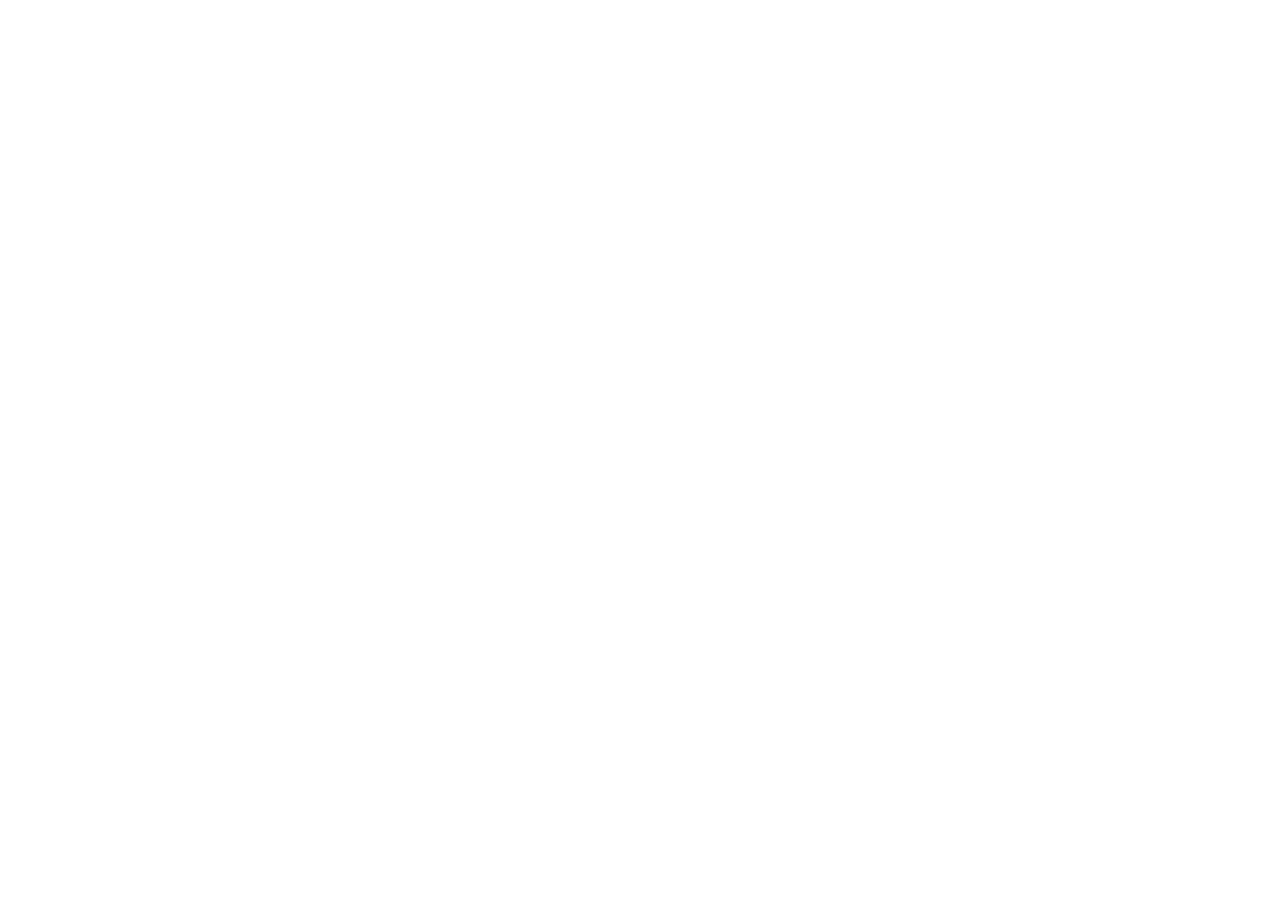
==== index.html @ 62e94351 "index.html landing page finished" ====
<!DOCTYPE html>
<html lang = "en-us">
<head>
    <meta http-equiv='refresh' content='0; URL=https://mgeorgic.github.io/Web-Visualization-Dashboard/WebVisualizaions/landing.html'>
</head>
    <body>
        <p> Follow this <a href= "https://mgeorgic.github.io/Web-Visualization-Dashboard/WebVisualizaions/landing.html"> link</a>.</p>
    </body>
</html>
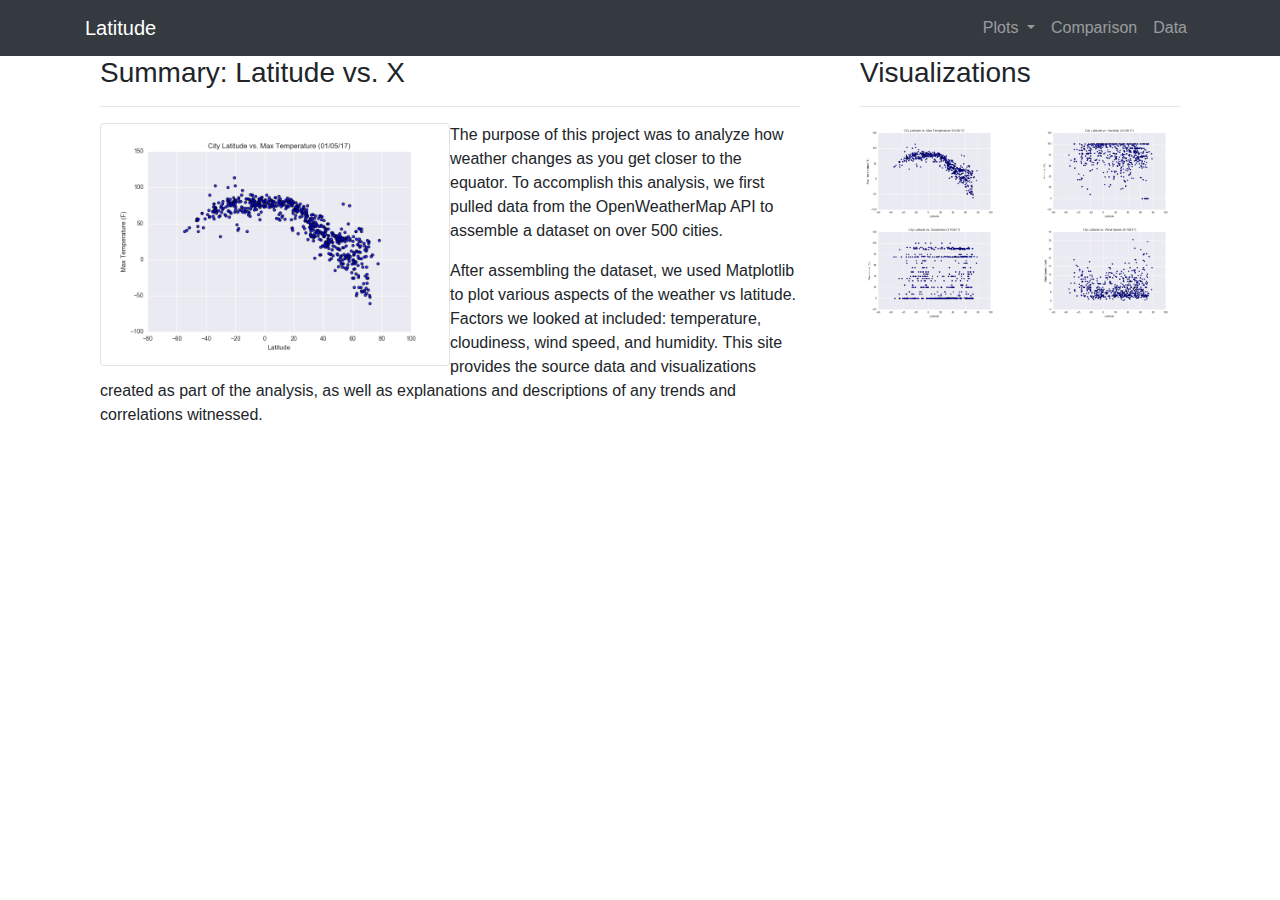
==== commit 5620073f: "added style.css and reset.css to customize page" ====
--- a/index.html
+++ b/index.html
@@ -1,9 +1,101 @@
 <!DOCTYPE html>
-<html lang = "en-us">
+<html lang="en">
+
 <head>
-    <meta http-equiv='refresh' content='0; URL=https://mgeorgic.github.io/Web-Visualization-Dashboard/WebVisualizaions/landing.html'>
+  <meta charset="UTF-8">
+  <title>Summary</title>
+  
+  <!-- reset css -->
+
+  <link rel="stylesheet" href="reset.css">
+  <link rel="stylesheet" href="https://stackpath.bootstrapcdn.com/bootstrap/4.3.1/css/bootstrap.min.css" integrity="sha384-ggOyR0iXCbMQv3Xipma34MD+dH/1fQ784/j6cY/iJTQUOhcWr7x9JvoRxT2MZw1T" crossorigin="anonymous">
+
+  <script src="https://code.jquery.com/jquery-3.3.1.slim.min.js" integrity="sha384-q8i/X+965DzO0rT7abK41JStQIAqVgRVzpbzo5smXKp4YfRvH+8abtTE1Pi6jizo" crossorigin="anonymous"></script>
+  <script src="https://cdnjs.cloudflare.com/ajax/libs/popper.js/1.14.7/umd/popper.min.js" integrity="sha384-UO2eT0CpHqdSJQ6hJty5KVphtPhzWj9WO1clHTMGa3JDZwrnQq4sF86dIHNDz0W1" crossorigin="anonymous"></script>
+  <script src="https://stackpath.bootstrapcdn.com/bootstrap/4.3.1/js/bootstrap.min.js" integrity="sha384-JjSmVgyd0p3pXB1rRibZUAYoIIy6OrQ6VrjIEaFf/nJGzIxFDsf4x0xIM+B07jRM" crossorigin="anonymous"></script>
+
+  <link rel="stylesheet" href="style.css">
 </head>
-    <body>
-        <p> Follow this <a href= "https://mgeorgic.github.io/Web-Visualization-Dashboard/WebVisualizaions/landing.html"> link</a>.</p>
-    </body>
+<body>
+    
+    <!--Navbar adjustments-->
+    <nav class="navbar navbar-expand-lg navbar-dark bg-dark .bg-teal">
+        <div class="container">
+            <a class="navbar-brand text-white background-color-teal" href="index.html" >Latitude</a>
+            <button class="navbar-toggler" type="button" data-toggle="collapse" data-target="#navbarSupportedContent" aria-controls="navbarSupportedContent" aria-expanded="false" aria-label="Toggle navigation">
+                <span class="navbar-toggler-icon"></span>
+            </button>
+            
+            <div class="collapse navbar-collapse" id="navbarSupportedContent">
+                <ul class="navbar-nav ml-auto">    
+                    <li class="nav-item dropdown">
+                        <a class="nav-link dropdown-toggle" href="#" id="navbarDropdown" role="button" data-toggle="dropdown" aria-haspopup="true" aria-expanded="false">
+                            Plots
+                        </a>
+                        <div class="dropdown-menu dropdown-menu-right" aria-labelledby="navbarDropdown">
+                            <a class="dropdown-item" href="temp.html">Max Temperature</a>
+                            <a class="dropdown-item" href="humidity.html">Humidity</a>
+                            <a class="dropdown-item" href="cloudiness.html">Cloudiness</a>
+                            <a class="dropdown-item" href="windspeed.html">Wind Speed</a>
+                        </div>
+                    </li>
+                    <li class="nav-item">
+                        <a class="nav-link" href="comparison.html">Comparison</a>
+                    </li>
+                    <li class="nav-item">
+                        <a class="nav-link" href="data.html">Data</a>
+                    </li>
+                </ul>
+            </div>
+        </div>
+    </nav>
+    
+    <!--create container, rows and columns and add images -->
+    <div class="container content">    
+        <div class="row">
+            <div class="col-md-8">
+                <div class="col-md-12">
+                    <h3>Summary: Latitude vs. X </h3>
+                    <hr>
+                    <div class="thumbnail">
+                        <img class="img-thumbnail float-left" src="Resources/assets/images/Fig1.png " width="50%" alt="temperature">
+                    </div>
+                    <p>The purpose of this project was to analyze how weather changes as you get closer to the 
+                        equator. To accomplish this analysis, we first pulled data from the OpenWeatherMap API 
+                        to assemble a dataset on over 500 cities.  </p> 
+                    
+                    <p>After assembling the dataset, we used Matplotlib to plot various aspects of the weather 
+                        vs latitude. Factors we looked at included: temperature, cloudiness, wind speed, and 
+                        humidity. This site provides the source data and visualizations created as part of the 
+                        analysis, as well as explanations and descriptions of any trends and correlations 
+                        witnessed.</p>
+                </div>
+            </div>
+            <!--visualization adjustments-->
+            <div class="col-md-4">
+                <div class="col-md-12">
+                    <h3>Visualizations</h3>
+                    <hr>
+                    <div class="row">
+                        <div class="col-3 col-md-6">
+                            <a href="temp.html"><img src="Resources/assets/images/Fig1.png" width="100%"  alt="temperature">
+                            </a> 
+                        </div>
+                        <div class="col-3 col-md-6">
+                            <a href="humidity.html"><img src="Resources/assets/images/Fig2.png" width="100%" alt="humidity"></a>
+                        </div>
+                   
+                        <div class="col-3 col-md-6">
+                            <a href="cloudiness.html"><img src="Resources/assets/images/Fig3.png" width="100%"  alt="cloudiness"></a>
+                        </div>
+
+                        <div class="col-3 col-md-6">
+                            <a href="windspeed.html"><img src="Resources/assets/images/Fig4.png"width="100%"  alt="wind speed"></a>
+                        </div>
+                    </div>
+                </div>
+            </div>
+        </div>
+    </div>
+</body>
 </html>
--- a/style.css
+++ b/style.css
@@ -0,0 +1,149 @@
+/* Navbar section */
+<style>
+
+.navbar-light .navbar-brand{
+    background-color: rgb(18, 216, 216);
+}
+
+.navbar-brand {
+color: rgb(255, 255, 255);
+} 
+</style>
+
+
+
+
+/* Here we define some styles that will ONLY be applied at screen sizes below certain pixels */
+
+@media (max-width: 900px) {
+    .navbar-dark{
+        background: rgb(0, 0, 0);
+
+    }
+
+
+
+    .navbar-toggler{
+        background: rgb(92, 90, 90);
+
+    }
+
+
+
+    #bottom_visual_page{
+        position:relative;
+        bottom:-1000px;
+        left: 0;
+
+    }
+
+
+
+    /* comparisons_pg figure captions */
+
+    figcaption.caption {
+        right:1000px;
+        font-size: 24px;
+        color:teal;
+        font-weight: bold;
+    }
+
+}
+
+
+/* End navbar section */
+
+
+h1.intro{
+    position:absolute;
+    top: 10%;
+    text-align: center;
+}
+
+
+
+#intro {
+    position:absolute;
+    top: 20%;
+    text-align: center;
+}
+
+
+
+/* header (first row) under nav bar */
+#header {
+    position:absolute;
+    top: 20%;
+    text-align: right;
+}
+
+
+
+p.description {
+    position:relative;
+    top: 5%;
+    text-align: left;
+    font-size: 18px;
+    margin: 10%;
+}
+
+
+
+/* comparisons_pg figure captions */
+figcaption.caption {
+    text-align: center;
+    font-size: 24px;
+    color:teal;
+    font-weight: bold;
+}
+
+/* intro note in comparisons_pg */
+
+#comp_note{
+    left:10%;
+}
+
+
+
+/* in Data_pg??? May be unnecessary. */
+
+#CityData {
+    position:absolute;
+    top: 20%;
+    left:25%;
+}
+
+
+
+/* bottom header (visualization section) */
+
+#bot_header{
+    position:absolute;
+    top: 20%;
+    left:26%;
+    text-align: right;
+}
+
+
+
+#bottom_visual {
+    position:absolute;
+    bottom: -150;
+    right: 15%;
+}
+
+
+#bottom_visual_page{
+    position:relative;
+    width: 100%;
+    bottom: 5px;
+}
+
+
+
+#bottom_space_data_pg{
+    position: relative;
+    width: 100%;
+    bottom: 5px;
+    background:rgb(255, 255, 255);
+}